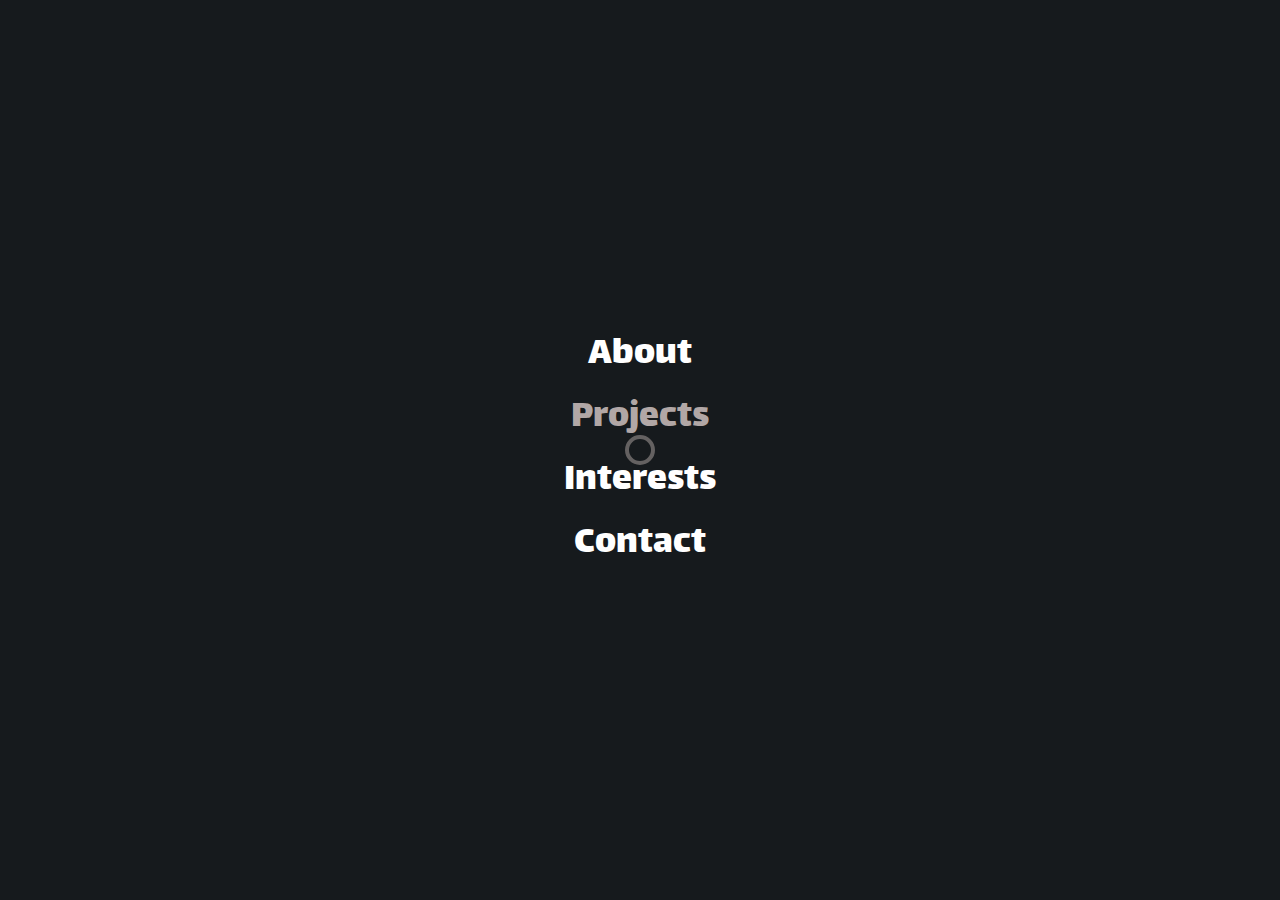
==== index.html @ 7353d334 "Hello World" ====
<!DOCTYPE html>
<html lang="en">
<head>
    <meta charset="UTF-8">
    <meta http-equiv="X-UA-Compatible" content="IE=edge">
    <meta name="viewport" content="width=device-width, initial-scale=1.0">
    <title>Home</title>
    <link rel="icon" href="./image/portfolio-icon.png">
    <link rel="stylesheet" href="./scripts/style.css">
    <link rel="preconnect" href="https://fonts.googleapis.com">
    <link rel="preconnect" href="https://fonts.gstatic.com" crossorigin>
    <link href="https://fonts.googleapis.com/css2?family=Lalezar&family=Roboto:wght@300&display=swap" rel="stylesheet">
    <link rel="stylesheet" href="./scripts/cursor.css">
</head>
<body>
    <div class="container">
        <div class="item">
            <li><a href="./public/about.html" id="about">About</a></li>
            <li><a href="#" id="project" title="Work in progress">Projects</a></li>
            <li><a href="./public/interests.html" id="interests">Interests</a></li>
            <li><a href="./public/contact.html" id="contact">Contact</a></li>
        </div>
    </div>
    
    <div class="edit-cursor"></div>
    
    <script src="./scripts/app.js"></script>
    
    <!-- https://coolors.co/palette/0b090a-161a1d-660708-a4161a-ba181b-e5383b-b1a7a6-d3d3d3-f5f3f4-ffffff -->
</body>
</html>
---- scripts/style.css ----
/* font-family: 'Lalezar', cursive;
font-family: 'Roboto', sans-serif; */

*,
::before,
::after{
    box-sizing: border-box;
    padding: 0;
    margin: 0;
}

html{
    scroll-behavior: smooth;
    overflow-x: hidden;
}

body{
    background-color: #161A1D;
    background-size: cover;
    background-position: center;
    height: 100vh;
}

.container{
    display: flex;
    flex-direction: column;
    justify-content: center;
    align-items: center;
    color: #fff;
    height: 100vh;
    user-select: none;
}

li{
    list-style: none;
    text-align: center;
}

a{
    text-decoration: none;
    color: #fff;
    font-family: 'Lalezar', cursive;
    font-size: 2.5rem;
    transition: 0.25s;
}

a:hover{
    letter-spacing: 1rem;
    color: #E5383B;
    text-shadow: 0 0 8px #E5383B;
    cursor: none;
    transition: 0.25s;
}

#project{
    color: #B1A7A6;
}

#project:hover{
    letter-spacing: 0;
    color: #B1A7A6;
    text-shadow: 0 0 0 #B1A7A6;
}

@media only screen and (max-width: 768px){
    body{
        cursor: auto;
    }
    
    a:hover{
        cursor: pointer;
    }

    .edit-cursor{
        display: none;
    }
}
---- scripts/cursor.css ----
body{
    cursor: none;
}

.edit-cursor{
    width: 30px;
    height: 30px;
    border: 4px solid #B1A7A680;
    backdrop-filter: blur(2px);
    border-radius: 50px;
    position: absolute;
    left: 50%;
    top: 50%;
    transform: translate(-50%, -50%);
    pointer-events: none;
}
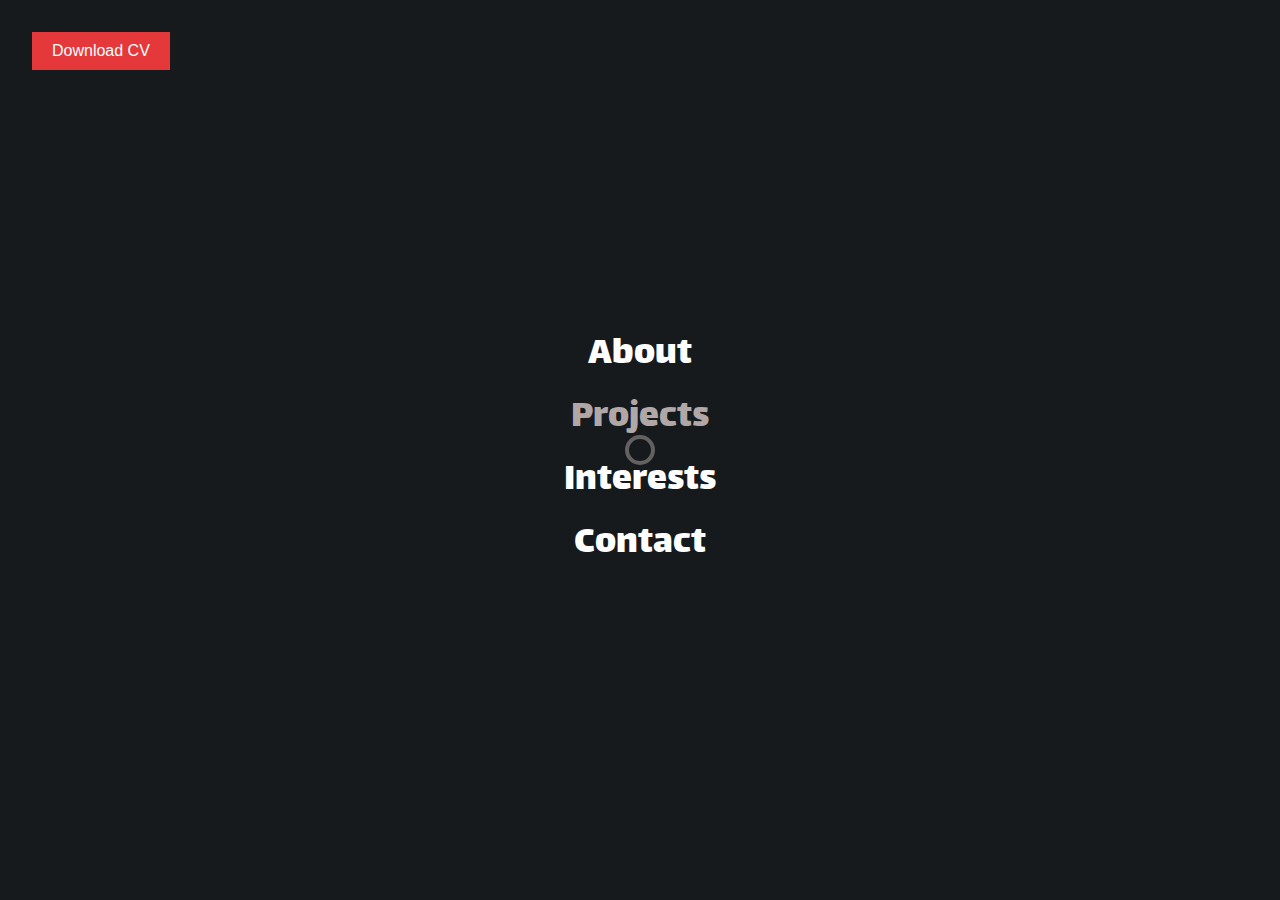
==== commit 537e4910: "Upgrade" ====
--- a/index.html
+++ b/index.html
@@ -11,8 +11,17 @@
     <link rel="preconnect" href="https://fonts.gstatic.com" crossorigin>
     <link href="https://fonts.googleapis.com/css2?family=Lalezar&family=Roboto:wght@300&display=swap" rel="stylesheet">
     <link rel="stylesheet" href="./scripts/cursor.css">
+    <link rel="stylesheet" href="./scripts/default.css">
 </head>
 <body>
+    <div class="drop-down">
+        <button id="button-drop-down">Download CV</button>
+        <div class="drop-down-content">
+            <a href="#" download>Français</a>
+            <a href="#" download>English</a>
+        </div>
+    </div>
+
     <div class="container">
         <div class="item">
             <li><a href="./public/about.html" id="about">About</a></li>
@@ -22,10 +31,12 @@
         </div>
     </div>
     
+
     <div class="edit-cursor"></div>
-    
+
     <script src="./scripts/app.js"></script>
-    
+    <script src="https://smtpjs.com/v3/smtp.js"></script>
+    <script src="https://cdnjs.cloudflare.com/ajax/libs/gsap/3.5.1/gsap.min.js"></script>
     <!-- https://coolors.co/palette/0b090a-161a1d-660708-a4161a-ba181b-e5383b-b1a7a6-d3d3d3-f5f3f4-ffffff -->
 </body>
 </html>--- a/scripts/style.css
+++ b/scripts/style.css
@@ -11,7 +11,6 @@
 
 html{
     scroll-behavior: smooth;
-    overflow-x: hidden;
 }
 
 body{
@@ -19,6 +18,10 @@
     background-size: cover;
     background-position: center;
     height: 100vh;
+}
+
+a, button{
+    cursor: none;
 }
 
 .container{
@@ -31,12 +34,12 @@
     user-select: none;
 }
 
-li{
+.item li{
     list-style: none;
     text-align: center;
 }
 
-a{
+.item a{
     text-decoration: none;
     color: #fff;
     font-family: 'Lalezar', cursive;
@@ -44,11 +47,10 @@
     transition: 0.25s;
 }
 
-a:hover{
+.item a:hover{
     letter-spacing: 1rem;
     color: #E5383B;
     text-shadow: 0 0 8px #E5383B;
-    cursor: none;
     transition: 0.25s;
 }
 
@@ -62,16 +64,39 @@
     text-shadow: 0 0 0 #B1A7A6;
 }
 
-@media only screen and (max-width: 768px){
-    body{
-        cursor: auto;
-    }
-    
-    a:hover{
-        cursor: pointer;
-    }
+.drop-down{
+    position: fixed;
+    top: 2rem;
+    left: 2rem;
+    display: flex;
+    flex-direction: column;
+    display: inline-block;
+}
 
-    .edit-cursor{
-        display: none;
-    }
+.drop-down button{
+    background: #E5383B;
+    color: #fff;
+    font-size: 1rem;
+    padding: 10px 20px;
+}
+
+.drop-down-content{
+    display: none;
+    position: absolute;
+    z-index: 1;
+}
+
+.drop-down-content a{
+    display: block;
+    background: #ffff;
+    color: black;
+    padding: 10px 42px;
+}
+
+.drop-down-content a:hover{
+    background: #F5F3F4;
+}
+
+.drop-down:hover .drop-down-content{
+    display: block;
 }--- a/scripts/cursor.css
+++ b/scripts/cursor.css
@@ -1,5 +1,6 @@
 body{
     cursor: none;
+    overflow: hidden;
 }
 
 .edit-cursor{
@@ -13,4 +14,22 @@
     top: 50%;
     transform: translate(-50%, -50%);
     pointer-events: none;
+}
+
+@media only screen and (max-width: 768px){
+    body{
+        cursor: auto;
+    }
+    
+    a:hover{
+        cursor: pointer;
+    }
+
+    .edit-cursor{
+        display: none;
+    }
+
+    .drop-down button:hover{
+        cursor: pointer;
+    }
 }--- a/scripts/default.css
+++ b/scripts/default.css
@@ -0,0 +1,26 @@
+/* Reset */
+*,
+::before,
+::after{
+    box-sizing:border-box;
+    padding: 0;
+    margin: 0;
+}
+
+/* Set all elements to have nothing to edit easely */
+
+input, select, textarea{
+    outline: none;
+    border: none;
+}
+
+button{
+    outline: none;
+    border: none;
+    background: transparent;
+}
+
+a, li{
+    text-decoration: none;
+    list-style: none;
+}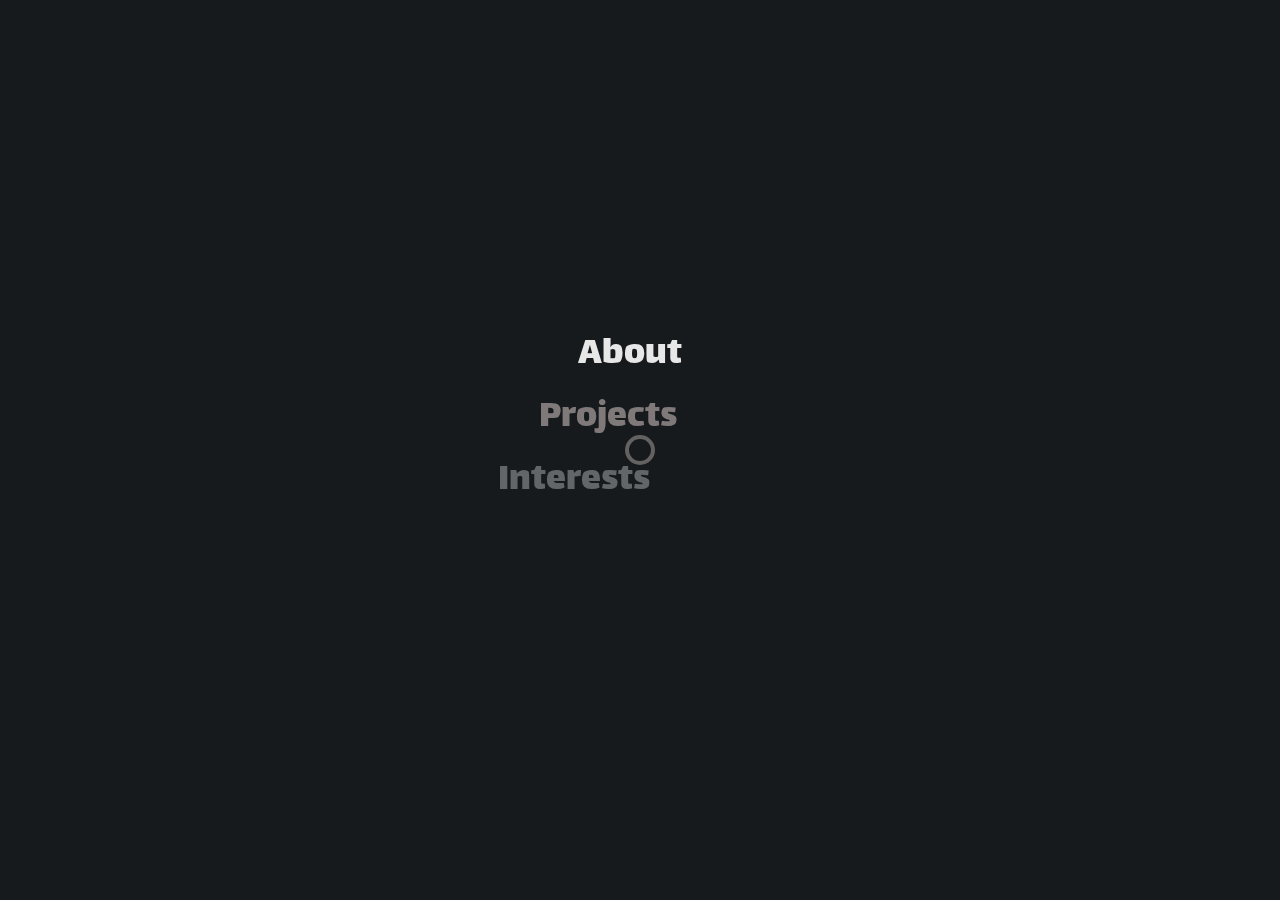
==== commit 274cf943: "Portfolio" ====
--- a/index.html
+++ b/index.html
@@ -14,11 +14,19 @@
     <link rel="stylesheet" href="./scripts/default.css">
 </head>
 <body>
+    <div class="error-project-background" role="dialog" aria-modal="true">
+        <div class="error-project">
+            <h1>WARNING</h1>
+            <p>You can't see this page because there is no project yet. Please try again later.</p>
+            <button class="close-error" onclick="close()">All right</button>
+        </div>
+    </div>
+
     <div class="drop-down">
         <button id="button-drop-down">Download CV</button>
         <div class="drop-down-content">
-            <a href="#" download>Français</a>
-            <a href="#" download>English</a>
+            <li><a href="./public/french.txt" download>Français</a></li>
+            <li><a href="./public/english.txt" download>English</a></li>
         </div>
     </div>
 
@@ -30,13 +38,16 @@
             <li><a href="./public/contact.html" id="contact">Contact</a></li>
         </div>
     </div>
-    
+
+
 
     <div class="edit-cursor"></div>
+
+
+    <!-- scripts -->
 
     <script src="./scripts/app.js"></script>
     <script src="https://smtpjs.com/v3/smtp.js"></script>
     <script src="https://cdnjs.cloudflare.com/ajax/libs/gsap/3.5.1/gsap.min.js"></script>
-    <!-- https://coolors.co/palette/0b090a-161a1d-660708-a4161a-ba181b-e5383b-b1a7a6-d3d3d3-f5f3f4-ffffff -->
 </body>
 </html>--- a/scripts/style.css
+++ b/scripts/style.css
@@ -83,7 +83,6 @@
 .drop-down-content{
     display: none;
     position: absolute;
-    z-index: 1;
 }
 
 .drop-down-content a{
@@ -99,4 +98,57 @@
 
 .drop-down:hover .drop-down-content{
     display: block;
+}
+
+.error-project-background{
+    background-color: rgba(0, 0, 0, 0.25);
+    position: absolute;
+    left: 0;
+    top: 0;
+    right: 0;
+    bottom: 0;
+    display: none;
+    opacity: 1;
+    z-index: 1;
+}
+
+.error-project:hover{
+    cursor: auto;
+}
+
+.error-project button:hover{
+    cursor: pointer;
+}
+
+.error-project{
+    position: absolute;
+    top: 50%;
+    left: 50%;
+    transform: translate(-50%, -50%);
+    background-color: #161A1D;
+    color: #fff;
+    padding: 20px;
+    border-radius: 5px;
+    font-family: 'Roboto', sans-serif;
+    font-size: 1.5rem;
+    text-align: center;
+    user-select: none;
+}
+
+.error-project h1{
+    color: #E5383B;
+}
+
+.error-project button{
+    background-color: #fff;
+    padding: 5px 20px;
+    margin-top: 15px;
+    font-family: 'Roboto', sans-serif;
+    font-weight: bold;
+    transition: .5s;
+}
+
+.error-project button:hover{
+    padding: 5px 30px;
+    transition: .25s;
 }